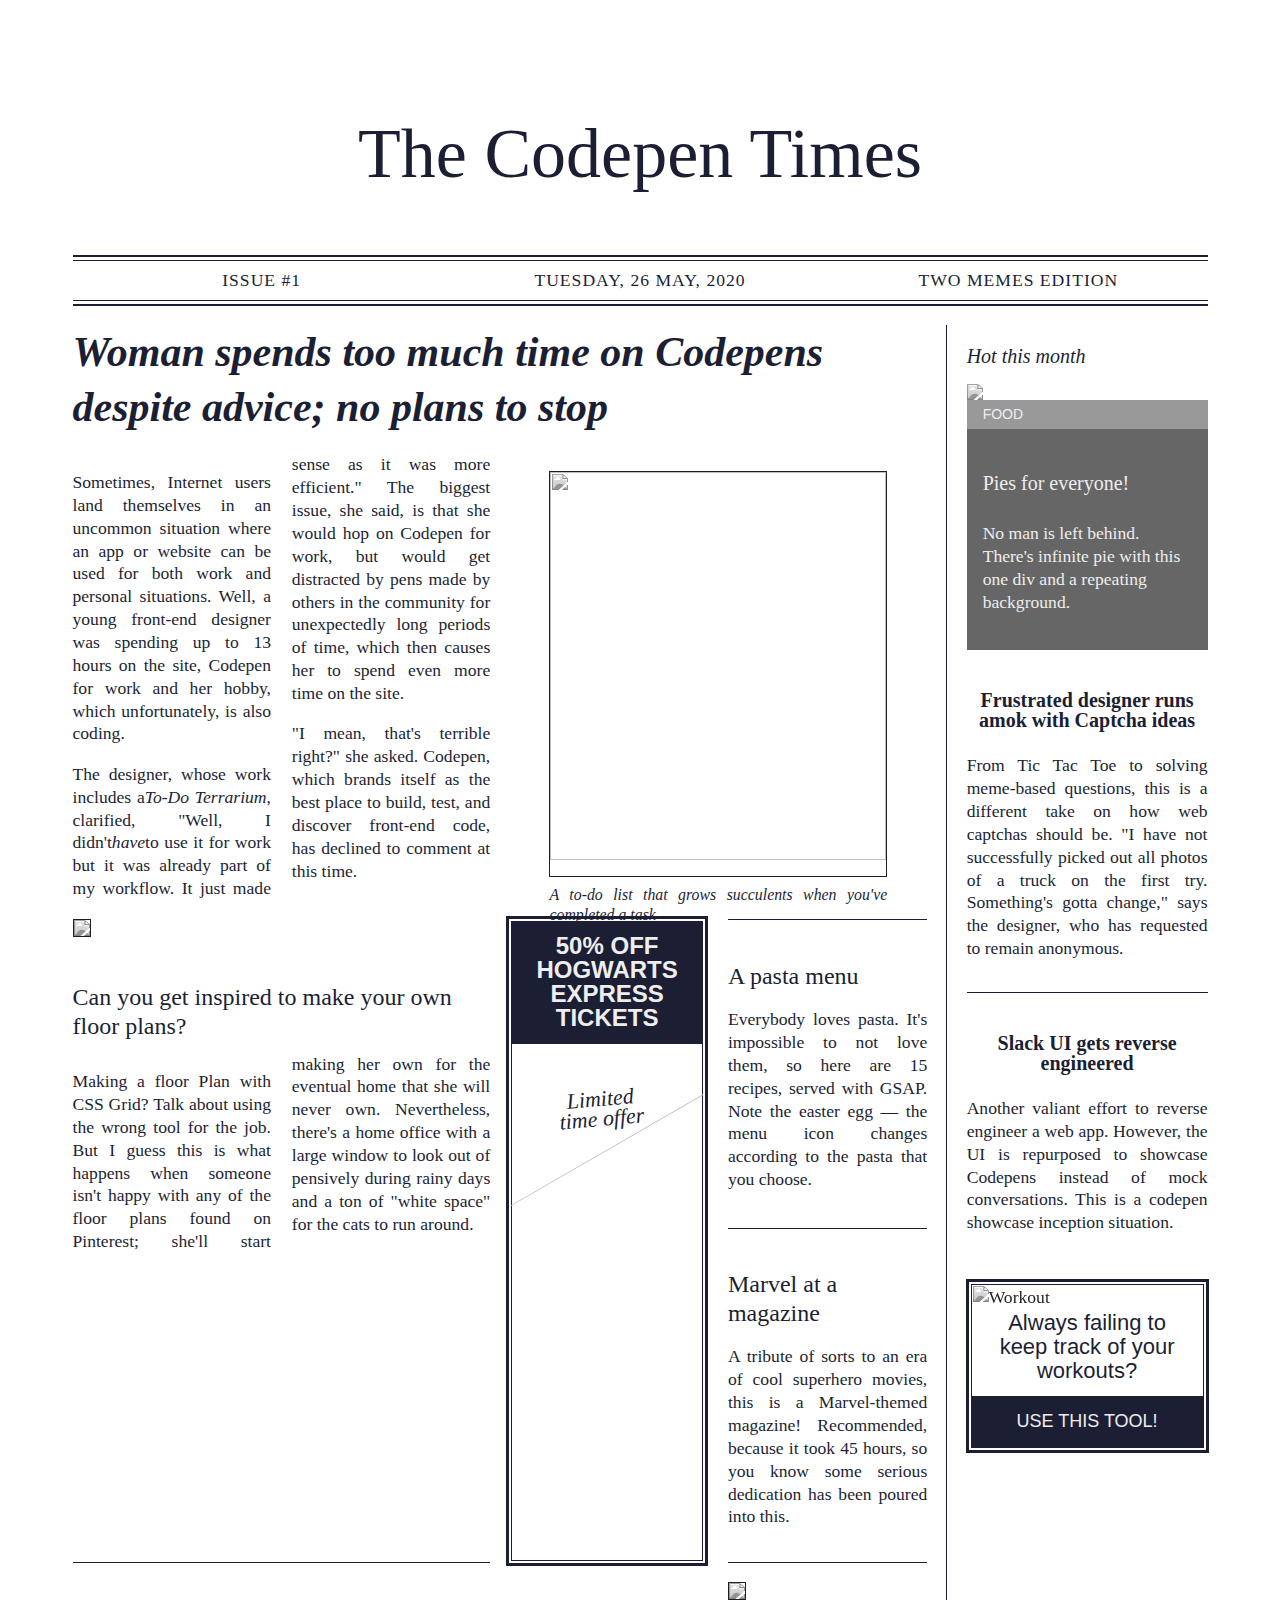
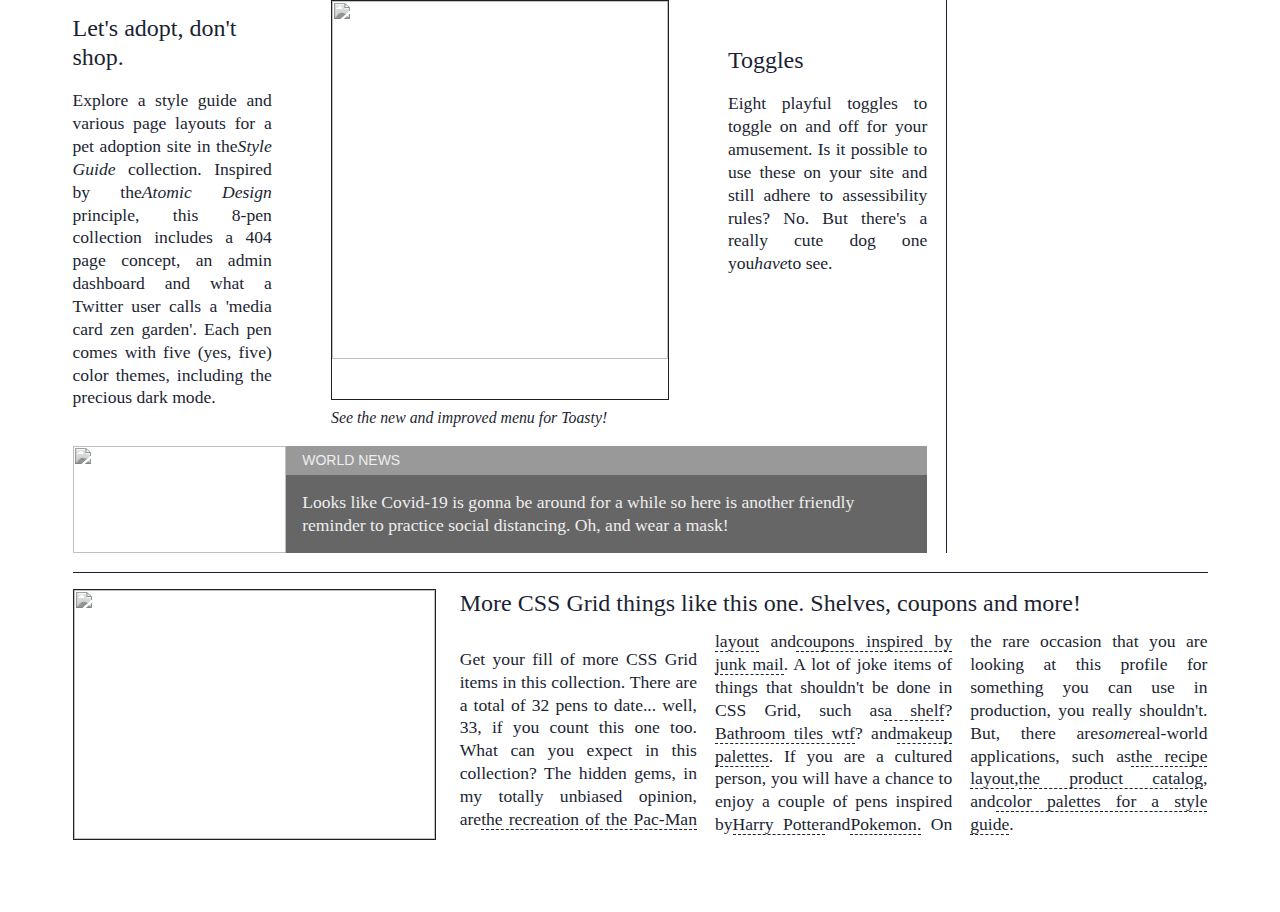
==== src/jornal/index.html @ ae45f577 "Banco Jornal and Agent" ====
<!DOCTYPE html>
<html lang="en">

<head>
    <meta charset="UTF-8">
    <meta name="viewport" content="width=device-width, initial-scale=1.0">
    <title>Document</title>
    <link rel="stylesheet" href="style.css">
</head>

<body>
    <div class="main__wrapper">
        <main>
            <h1>The Codepen Times</h1>
            <aside>
                <div>
                    <div class="issue">Issue #1</div>
                    <div class="date">Tuesday, 26 May, 2020</div>
                    <div class="edition">Two memes Edition</div>
                </div>
            </aside>
            <h2 class="title--large main-title">Woman spends too much time on Codepens despite advice; no plans to stop
            </h2>
            <div class="main-text multi-column">
                <p>Sometimes, Internet users land themselves in an uncommon situation where an app or website can be
                    used for both work and personal situations. Well, a young front-end designer was spending up to 13
                    hours on the site, Codepen for work and her hobby, which unfortunately, is also coding.</p>
                <p>The designer, whose work includes a<em>To-Do Terrarium</em>, clarified, "Well, I
                    didn't<em>have</em>to use it for work but it was already part of my workflow. It just made sense as
                    it was more efficient." The biggest issue, she said, is that she would hop on Codepen for work, but
                    would get distracted by pens made by others in the community for unexpectedly long periods of time,
                    which then causes her to spend even more time on the site.</p>
                <p>"I mean, that's terrible right?" she asked. Codepen, which brands itself as the best place to build,
                    test, and discover front-end code, has declined to comment at this time.</p>
            </div><a class="terrarium" href="https://codepen.io/oliviale/full/oNXJgEM" target="_blank">
                <figure><img src="https://s3-us-west-2.amazonaws.com/s.cdpn.io/567707/showcase-terrarium.jpg" />
                    <figcaption>A to-do list that grows succulents when you've completed a task</figcaption>
                </figure>
            </a><a class="item-with-image plan span--2 long--2" href="https://codepen.io/oliviale/full/moLrBq"
                target="_blank"><img src="https://s3-us-west-2.amazonaws.com/s.cdpn.io/567707/showcase-floorplan.jpg" />
                <h4>Can you get inspired to make your own floor plans?</h4>
                <div class="multi-column">
                    <p>Making a floor Plan with CSS Grid? Talk about using the wrong tool for the job. But I guess this
                        is what happens when someone isn't happy with any of the floor plans found on Pinterest; she'll
                        start making her own for the eventual home that she will never own. Nevertheless, there's a home
                        office with a large window to look out of pensively during rainy days and a ton of "white space"
                        for the cats to run around.</p>
                </div>
            </a><a class="hogwarts" href="https://codepen.io/oliviale/full/MZZYyO" target="_blank">
                <div class="hogwarts__title">50% Off Hogwarts Express tickets</div>
                <div class="hogwarts__image"> <span>Limited time offer</span><img
                        src="https://s3-us-west-2.amazonaws.com/s.cdpn.io/567707/showcase-hogwarts.svg" /></div>
            </a><a class="item-with-image pasta with-border" href="https://codepen.io/oliviale/full/zYvxXWw"
                target="_blank">
                <h4>A pasta menu</h4>
                <p>Everybody loves pasta. It's impossible to not love them, so here are 15 recipes, served with GSAP.
                    Note the easter egg — the menu icon changes according to the pasta that you choose.</p>
            </a><a class="item-with-image magazine with-border" href="https://codepen.io/oliviale/full/GRKQoKM"
                target="_blank">
                <h4>Marvel at a magazine</h4>
                <p>A tribute of sorts to an era of cool superhero movies, this is a Marvel-themed magazine! Recommended,
                    because it took 45 hours, so you know some serious dedication has been poured into this.</p>
            </a><a class="item-with-image style" href="https://codepen.io/collection/XJyNPm" target="_blank">
                <h4>Let's adopt, don't shop.</h4>
                <p>Explore a style guide and various page layouts for a pet adoption site in the<em>Style Guide</em>
                    collection. Inspired by the<em>Atomic Design</em>
                    principle, this 8-pen collection includes a 404 page concept, an admin dashboard and what a Twitter
                    user calls a 'media card zen garden'. Each pen comes with five (yes, five) color themes, including
                    the precious dark mode.
                </p>
            </a><a class="item-with-image toggles" href="https://codepen.io/oliviale/full/xxboXzo" target="_blank"><img
                    src="https://s3-us-west-2.amazonaws.com/s.cdpn.io/567707/showcase-toggle.gif" />
                <h4>Toggles</h4>
                <p>Eight playful toggles to toggle on and off for your amusement. Is it possible to use these on your
                    site and still adhere to assessibility rules? No. But there's a really cute dog one
                    you<em>have</em>to see.</p>
            </a><a class="menu" href="https://codepen.io/oliviale/full/LYYrKMV" target="_blank">
                <figure><img src="https://s3-us-west-2.amazonaws.com/s.cdpn.io/567707/showcase-menu.jpg" />
                    <figcaption>See the new and improved menu for Toasty!</figcaption>
                </figure>
            </a><a class="social" href="https://codepen.io/oliviale/full/QWjjrZX" tagrget="_blank"><img
                    class="social__image"
                    src="https://s3-us-west-2.amazonaws.com/s.cdpn.io/567707/showcase-social.gif" />
                <div class="social__subtitle">World News</div>
                <div class="social__content">Looks like Covid-19 is gonna be around for a while so here is another
                    friendly reminder to practice social distancing. Oh, and wear a mask!</div>
            </a>
            <div class="item-with-image cssgrid-collection"><a class="cssgrid-collection__image"
                    href="https://codepen.io/collection/DQvYpQ" target="_blank"><img
                        src="https://s3-us-west-2.amazonaws.com/s.cdpn.io/567707/showcase-co-grid.jpg" /></a>
                <div class="cssgrid-collection__content">
                    <h4> <a href="https://codepen.io/collection/DQvYpQ" target="_blank">More CSS Grid things like this
                            one. Shelves, coupons and more!</a></h4>
                    <div class="multi-column-3">
                        <p>Get your fill of more CSS Grid items in this collection. There are a total of 32 pens to
                            date... well, 33, if you count this one too. What can you expect in this collection? The
                            hidden gems, in my totally unbiased opinion, are<a
                                href="https://codepen.io/oliviale/full/wbyVWr" target="_blank">the recreation of the
                                Pac-Man layout</a>
                            and<a href="https://codepen.io/oliviale/pen/wbyVWr" target="_blank">coupons inspired by junk
                                mail</a>. A lot of joke items of things that shouldn't be done in CSS Grid, such as<a
                                href="https://codepen.io/oliviale/full/PXGgMG" target="_blank">a shelf</a>?<a
                                href="https://codepen.io/oliviale/full/qggOog" target="_blank">Bathroom tiles wtf</a>?
                            and<a href="https://codepen.io/oliviale/full/bOWqbj" target="_blank">makeup palettes</a>. If
                            you are a cultured person, you will have a chance to enjoy a couple of pens inspired by<a
                                href="https://codepen.io/oliviale/full/JxVZpX" target="_blank">Harry Potter</a>and<a
                                href="https://codepen.io/oliviale/full/RwNdeeQ" target="_blank">Pokemon.</a>
                            On the rare occasion that you are looking at this profile for something you can use in
                            production, you really shouldn't. But, there are<em>some</em>real-world applications, such
                            as<a href="https://codepen.io/oliviale/full/GPXozx" target="_blank">the recipe layout</a>,<a
                                href="https://codepen.io/oliviale/full/pqoEoJ" target="_blank">the product catalog</a>,
                            and<a href="https://codepen.io/oliviale/full/XyqQYL" target="_blank">color palettes for a
                                style guide</a>.
                        </p>
                    </div>
                </div>
            </div>
            <div class="sidebar">
                <h3 class="title--big">Hot this month</h3><a class="codepen-item pie"
                    href="https://codepen.io/oliviale/full/BaovGmg" target="_blank"><img class="pie__image"
                        src="https://s3-us-west-2.amazonaws.com/s.cdpn.io/567707/showcase-pie.jpg" />
                    <div class="pie__subtitle">Food</div>
                    <div class="pie__content">
                        <h4>Pies for everyone!</h4>
                        <p>No man is left behind. There's infinite pie with this one div and a repeating background.</p>
                    </div>
                </a><a class="sidebar-item captcha" href="https://codepen.io/oliviale/full/RwWdNRd" target="_blank">
                    <h5>Frustrated designer runs amok with Captcha ideas</h5>
                    <p>From Tic Tac Toe to solving meme-based questions, this is a different take on how web captchas
                        should be. "I have not successfully picked out all photos of a truck on the first try.
                        Something's gotta change," says the designer, who has requested to remain anonymous.</p>
                </a><a class="sidebar-item slack-ui with-border" href="https://codepen.io/oliviale/full/GRpvNBa"
                    target="_blank">
                    <h5>Slack UI gets reverse engineered</h5>
                    <p>Another valiant effort to reverse engineer a web app. However, the UI is repurposed to showcase
                        Codepens instead of mock conversations. This is a codepen showcase inception situation.</p>
                </a><a class="workout" href="https://codepen.io/oliviale/full/RwWKybY" target="_blank">
                    <div class="workout__image"><img
                            src="https://s3-us-west-2.amazonaws.com/s.cdpn.io/567707/showcase-workout.jpg"
                            alt="Workout" /></div>
                    <div class="workout__blurb">Always failing to keep track of your workouts?</div>
                    <div class="workout__title">Use this tool!</div>
                </a>
            </div>
        </main>
    </div>
</body>

</html>
---- src/jornal/style.css ----
:root {
    --font: "EB Garamond", serif;
    --font-title: "Playfair Display", serif;
    --font-sans-serif: "Manrope", sans-serif;
    --black: #1c1f33;
    --black--acc: #222;
    --gray: #eee;
    --gray-1: #ededed;
  }
  
  * {
    box-sizing: border-box;
  }
  
  body {
    font-size: 1.1rem;
    background: var(--preview-bg);
    font-family: var(--font);
    color: var(--black);
    background: url(https://s3-us-west-2.amazonaws.com/s.cdpn.io/567707/paper_fibers.png) repeat;
    padding: 4rem 2rem;
    line-height: 1.3;
    text-align: justify;
    column-break-inside: avoid;
  }
  
  a {
    text-decoration: none;
    display: block;
    color: var(--black);
  }
  a:hover, a:focus, a:active, a:visited {
    color: var(--black--acc);
  }
  
  .main__wrapper {
    max-width: 1135px;
    margin: auto;
  }
  
  h1 {
    font: 50px/1 "Playfair Display SC";
    text-align: center;
  }
  @media (min-width: 700px) {
    h1 {
      font: 70px/1 "Playfair Display SC";
    }
  }
  
  h3 {
    font: italic 20px var(--font-title);
    margin-bottom: 1rem;
  }
  
  h4 {
    font: 20px/1.2 var(--font-title);
  }
  
  h5 {
    font: 700 20px/1 var(--font);
    transition: 0.3s ease;
  }
  
  p {
    line-height: 1.3;
  }
  p a {
    display: inline;
  }
  
  em {
    font-style: italic;
  }
  
  .title--large {
    font-family: var(--font-title);
    font-size: 32px;
    font-style: italic;
    text-align: left;
    margin-bottom: 0.8rem;
  }
  @media (min-width: 700px) {
    .title--large {
      font-size: 42px;
      margin: 0;
    }
  }
  
  @media (min-width: 700px) {
    main {
      display: grid;
      grid-template-columns: repeat(4, 1fr) 23%;
      grid-template-rows: repeat(5, auto);
      grid-gap: 1.2rem;
    }
  }
  main h1,
  main aside {
    grid-column: 1/-1;
  }
  @media (min-width: 700px) {
    main .main-title {
      grid-column: 1/-1;
    }
  }
  @media (min-width: 1024px) {
    main .main-title {
      grid-column: 1/-2;
    }
  }
  @media (min-width: 700px) {
    main .terrarium {
      grid-column: 1/-1;
    }
  }
  @media (min-width: 1024px) {
    main .terrarium {
      grid-column: 3/span 2;
    }
  }
  @media (min-width: 700px) {
    main .main-text {
      grid-column: span 5;
    }
  }
  @media (min-width: 1024px) {
    main .main-text {
      grid-column: span 2;
    }
  }
  @media (min-width: 700px) {
    main .sidebar {
      grid-column: 1/-1;
    }
  }
  @media (min-width: 1024px) {
    main .sidebar {
      grid-row: 3/9;
      grid-column: 5/6;
    }
  }
  main .social {
    grid-column: 1/-2;
    grid-row: 8/9;
  }
  main .article-bar-1 {
    grid-row: span 4;
  }
  @media (min-width: 700px) {
    main .hogwarts {
      grid-row: span 3;
    }
  }
  @media (min-width: 1024px) {
    main .hogwarts {
      grid-column: 3;
      grid-row: span 2;
    }
  }
  @media (min-width: 700px) {
    main .menu {
      grid-column: 1/-1;
      grid-row: 13;
    }
  }
  @media (min-width: 1024px) {
    main .menu {
      grid-row: 7/8;
      grid-column: 2/4;
    }
  }
  @media (min-width: 700px) and (max-width: 1024px) {
    main .toggles {
      grid-column: 3/6;
      grid-row: 10/13;
    }
  }
  @media (min-width: 700px) and (max-width: 1024px) {
    main .plan {
      grid-column: span 4;
    }
  }
  @media (min-width: 700px) and (max-width: 1024px) {
    main .style,
  main .magazine,
  main .pasta {
      grid-column: 1/3;
    }
  }
  main .cssgrid-collection {
    grid-column: 1/-1;
    grid-row: 9;
  }
  
  .span--2 {
    grid-column: span 2;
  }
  
  .long--2 {
    grid-row: span 2;
  }
  
  .long--4 {
    grid-row: span 4;
  }
  
  .with-border {
    border-top: 1px solid;
    padding-top: 0.6rem;
  }
  
  img {
    width: 100%;
    filter: grayscale(95%);
    margin-bottom: 0.5rem;
    border: 1px solid var(--black);
    transition: 0.3s ease;
  }
  
  figcaption {
    font-style: italic;
    font-size: 90%;
  }
  
  aside {
    text-align: center;
    padding: 3px 0;
    border: solid var(--black);
    border-width: 2px 0;
    text-transform: uppercase;
    letter-spacing: 1px;
    margin: 1.5rem 0;
  }
  @media (min-width: 700px) {
    aside {
      margin: 0;
    }
  }
  aside > div {
    display: flex;
    align-items: center;
    border: solid var(--black);
    border-width: 1px 0;
  }
  aside > div > div {
    flex: 1;
    padding: 8px;
  }
  
  @media (min-width: 700px) {
    .multi-column {
      column-count: 2;
      column-gap: 1.3rem;
      margin-top: 0.75rem;
    }
    .multi-column-3 {
      column-count: 3;
    }
  }
  .sidebar {
    margin-top: 3rem;
  }
  @media (min-width: 700px) and (max-width: 1024px) {
    .sidebar {
      display: flex;
      flex-wrap: wrap;
      justify-content: space-between;
      align-items: flex-start;
      margin: 0;
    }
    .sidebar h3 {
      width: 100%;
      text-align: center;
    }
    .sidebar > a {
      flex: 0 1 48%;
      margin: 1.5rem 0;
      padding: 0;
    }
    .sidebar .slack-ui {
      border-top: 0;
    }
    .sidebar .pie {
      order: 3;
    }
  }
  @media (min-width: 1024px) {
    .sidebar {
      display: block;
      border-left: 1px solid;
      padding-left: 1.2rem;
      margin: 0;
    }
  }
  
  .main-text.multi-column {
    margin: 0;
  }
  .main-text.multi-column p {
    margin-bottom: 0.8rem;
  }
  
  .hogwarts {
    text-align: center;
    height: 100%;
    border: 2px solid transparent;
    outline: 3px solid var(--black);
    box-shadow: inset 0 0 0 1px var(--black);
    width: calc(100% - 4px);
    margin: 1.5rem auto;
    overflow: hidden;
  }
  @media (min-width: 700px) {
    .hogwarts {
      margin: 0;
    }
  }
  .hogwarts__title {
    font: 800 24px/1 var(--font-sans-serif);
    text-transform: uppercase;
    background: var(--black);
    color: var(--gray);
    padding: 0.8rem 0.8rem 0.9rem;
    transition: 0.2s ease;
  }
  @media (min-width: 700px) and (max-width: 1024px) {
    .hogwarts__title {
      font: 800 21px/1.2 var(--font-sans-serif);
      padding: 1.5rem 0.5rem;
    }
  }
  .hogwarts__image {
    height: 100%;
    position: relative;
  }
  .hogwarts__image img {
    transform: rotate(60deg);
    height: 150%;
    position: absolute;
    border: 0;
    width: 250%;
    left: -70%;
    bottom: -35%;
  }
  @media (min-width: 700px) and (max-width: 1024px) {
    .hogwarts__image img {
      bottom: -20%;
    }
  }
  .hogwarts__image span {
    font-style: italic;
    max-width: 110px;
    position: absolute;
    top: 7%;
    left: 18%;
    font-size: 22px;
    line-height: 0.9;
    transform: rotate(-5deg);
  }
  
  .terrarium {
    margin: 1.5rem 0;
  }
  @media (min-width: 700px) {
    .terrarium {
      margin: 0 0 1.5rem;
    }
  }
  .terrarium figure {
    height: 100%;
  }
  .terrarium img {
    height: 96%;
    object-fit: cover;
    object-position: right;
  }
  
  .pie {
    line-height: 0;
    color: var(--gray);
    text-align: left;
  }
  .pie__image {
    margin: 0;
    border: 0;
    max-height: 15rem;
    object-fit: cover;
  }
  .pie__subtitle {
    background: #999;
    text-transform: uppercase;
    line-height: 1;
    padding: 0.4rem 1rem;
    font: 14px var(--font-sans-serif);
    color: var(--gray);
  }
  .pie__content {
    background: #666;
    padding: 1rem 1rem 1.2rem;
    color: var(--gray);
  }
  .pie__content p {
    margin-top: 0.5rem;
  }
  
  .sidebar-item {
    margin: 2rem 0;
    padding: 2rem 0 0;
  }
  .sidebar-item h5 {
    text-align: center;
    width: 100%;
    padding: 0.5rem;
    margin: auto;
  }
  .sidebar-item p {
    margin-top: 1rem;
  }
  .sidebar-item:hover h5 {
    transition: 0.3s ease;
    background: var(--black);
    color: #fff;
  }
  
  .item-with-image {
    margin-top: 1.5rem;
  }
  .item-with-image h4 {
    font-size: 24px;
    text-align: left;
    margin-bottom: 0.5rem;
    transition: 0.2s ease;
  }
  @media (min-width: 700px) {
    .item-with-image {
      margin: 0;
    }
  }
  .item-with-image:not(.cssgrid-collection):hover h4 {
    color: white !important;
    background: var(--black);
  }
  .magazine {
    border: 1px solid;
    border-width: 1px 0;
    padding-bottom: 1rem;
  }
  
  .menu {
    margin: 1.5rem 0;
  }
  @media (min-width: 1024px) {
    .menu {
      margin: 0;
    }
  }
  .menu figure {
    height: 100%;
  }
  .menu img {
    height: 90%;
    object-fit: cover;
    object-position: left;
  }
  
  .cssgrid-collection {
    display: flex;
    align-content: stretch;
    border-top: 1px solid;
    padding-top: 1rem;
  }
  .cssgrid-collection h4 {
    margin: 0 0 0.8rem;
  }
  .cssgrid-collection__image {
    flex: 0 0 32%;
    margin-right: 1.5rem;
  }
  .cssgrid-collection img {
    height: 100%;
    object-fit: cover;
    object-position: left;
  }
  .cssgrid-collection p a {
    border-bottom: 1px dashed;
  }
  .cssgrid-collection p a:hover {
    border-bottom: 1px solid;
  }
  
  @media (min-width: 1024px) {
    .captcha {
      margin-top: 0;
    }
  }
  
  .workout {
    border: 2px solid transparent;
    outline: 3px solid var(--black);
    box-shadow: inset 0 0 0 1px var(--black);
    width: calc(100% - 4px);
    margin: 3rem auto 0.2rem;
  }
  .workout__image {
    padding: 2px;
  }
  .workout__image img {
    height: 16rem;
    object-fit: cover;
    object-position: left;
    border: none;
  }
  @media (min-width: 1024px) {
    .workout__image img {
      height: 25rem;
    }
  }
  .workout__blurb {
    font: 22px/1.1 var(--font-sans-serif);
    text-align: center;
    padding: 0.5rem;
    color: var(--black);
    margin: -1rem 0.5rem 0.3rem;
  }
  .workout__title {
    font: 18px/1.1 var(--font-sans-serif);
    text-transform: uppercase;
    text-align: center;
    padding: 1rem;
    background: var(--black);
    color: var(--gray);
    transition: 0.2s ease;
  }
  
  .social {
    display: grid;
    grid-template-columns: 1fr 3fr;
    grid-template-rows: max-content auto;
    color: var(--gray);
    text-align: left;
  }
  .social__image {
    margin: 0;
    border: 0;
    grid-row: span 2;
    height: 100%;
    object-fit: cover;
  }
  .social__subtitle {
    background: #999;
    text-transform: uppercase;
    line-height: 1;
    padding: 0.4rem 1rem;
    color: var(--gray);
    font: 14px var(--font-sans-serif);
  }
  .social__content {
    background: #666;
    padding: 1rem;
    color: var(--gray);
    grid-column: 2;
  }
  
  .plan {
    padding-bottom: 1rem;
  }
  @media (min-width: 700px) and (max-width: 1024px) {
    .plan {
      grid-column: span 3;
      margin: 0 0 1.5rem;
    }
  }
  @media (min-width: 1024px) {
    .plan {
      border-bottom: 1px solid;
    }
  }
  
  .pie:hover img,
  .social:hover img,
  .menu:hover img,
  .terrarium:hover img,
  .plan:hover img,
  .toggles:hover img,
  .workout:hover img,
  .cssgrid-collection__image:hover img {
    filter: grayscale(0);
  }
  
  .workout:hover .workout__title {
    background: transparent;
    color: var(--black);
  }
  
  .hogwarts:hover .hogwarts__title {
    background: transparent;
    color: var(--black);
  }
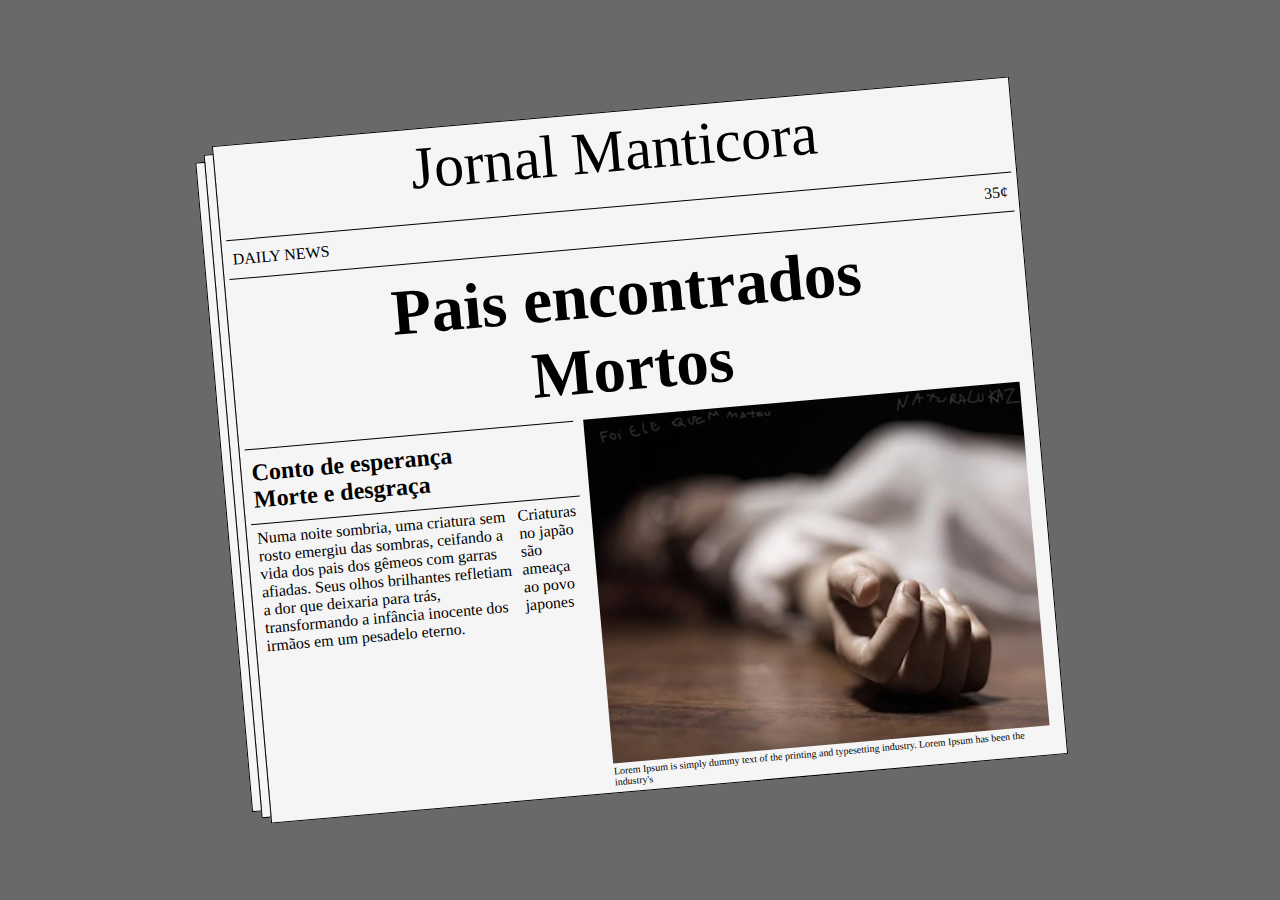
==== commit cc582e85: "Project changes" ====
--- a/src/jornal/index.html
+++ b/src/jornal/index.html
@@ -4,145 +4,47 @@
 <head>
     <meta charset="UTF-8">
     <meta name="viewport" content="width=device-width, initial-scale=1.0">
+    <link rel="stylesheet" href="./style.css">
     <title>Document</title>
-    <link rel="stylesheet" href="style.css">
 </head>
 
 <body>
-    <div class="main__wrapper">
-        <main>
-            <h1>The Codepen Times</h1>
-            <aside>
-                <div>
-                    <div class="issue">Issue #1</div>
-                    <div class="date">Tuesday, 26 May, 2020</div>
-                    <div class="edition">Two memes Edition</div>
-                </div>
-            </aside>
-            <h2 class="title--large main-title">Woman spends too much time on Codepens despite advice; no plans to stop
-            </h2>
-            <div class="main-text multi-column">
-                <p>Sometimes, Internet users land themselves in an uncommon situation where an app or website can be
-                    used for both work and personal situations. Well, a young front-end designer was spending up to 13
-                    hours on the site, Codepen for work and her hobby, which unfortunately, is also coding.</p>
-                <p>The designer, whose work includes a<em>To-Do Terrarium</em>, clarified, "Well, I
-                    didn't<em>have</em>to use it for work but it was already part of my workflow. It just made sense as
-                    it was more efficient." The biggest issue, she said, is that she would hop on Codepen for work, but
-                    would get distracted by pens made by others in the community for unexpectedly long periods of time,
-                    which then causes her to spend even more time on the site.</p>
-                <p>"I mean, that's terrible right?" she asked. Codepen, which brands itself as the best place to build,
-                    test, and discover front-end code, has declined to comment at this time.</p>
-            </div><a class="terrarium" href="https://codepen.io/oliviale/full/oNXJgEM" target="_blank">
-                <figure><img src="https://s3-us-west-2.amazonaws.com/s.cdpn.io/567707/showcase-terrarium.jpg" />
-                    <figcaption>A to-do list that grows succulents when you've completed a task</figcaption>
-                </figure>
-            </a><a class="item-with-image plan span--2 long--2" href="https://codepen.io/oliviale/full/moLrBq"
-                target="_blank"><img src="https://s3-us-west-2.amazonaws.com/s.cdpn.io/567707/showcase-floorplan.jpg" />
-                <h4>Can you get inspired to make your own floor plans?</h4>
-                <div class="multi-column">
-                    <p>Making a floor Plan with CSS Grid? Talk about using the wrong tool for the job. But I guess this
-                        is what happens when someone isn't happy with any of the floor plans found on Pinterest; she'll
-                        start making her own for the eventual home that she will never own. Nevertheless, there's a home
-                        office with a large window to look out of pensively during rainy days and a ton of "white space"
-                        for the cats to run around.</p>
-                </div>
-            </a><a class="hogwarts" href="https://codepen.io/oliviale/full/MZZYyO" target="_blank">
-                <div class="hogwarts__title">50% Off Hogwarts Express tickets</div>
-                <div class="hogwarts__image"> <span>Limited time offer</span><img
-                        src="https://s3-us-west-2.amazonaws.com/s.cdpn.io/567707/showcase-hogwarts.svg" /></div>
-            </a><a class="item-with-image pasta with-border" href="https://codepen.io/oliviale/full/zYvxXWw"
-                target="_blank">
-                <h4>A pasta menu</h4>
-                <p>Everybody loves pasta. It's impossible to not love them, so here are 15 recipes, served with GSAP.
-                    Note the easter egg — the menu icon changes according to the pasta that you choose.</p>
-            </a><a class="item-with-image magazine with-border" href="https://codepen.io/oliviale/full/GRKQoKM"
-                target="_blank">
-                <h4>Marvel at a magazine</h4>
-                <p>A tribute of sorts to an era of cool superhero movies, this is a Marvel-themed magazine! Recommended,
-                    because it took 45 hours, so you know some serious dedication has been poured into this.</p>
-            </a><a class="item-with-image style" href="https://codepen.io/collection/XJyNPm" target="_blank">
-                <h4>Let's adopt, don't shop.</h4>
-                <p>Explore a style guide and various page layouts for a pet adoption site in the<em>Style Guide</em>
-                    collection. Inspired by the<em>Atomic Design</em>
-                    principle, this 8-pen collection includes a 404 page concept, an admin dashboard and what a Twitter
-                    user calls a 'media card zen garden'. Each pen comes with five (yes, five) color themes, including
-                    the precious dark mode.
-                </p>
-            </a><a class="item-with-image toggles" href="https://codepen.io/oliviale/full/xxboXzo" target="_blank"><img
-                    src="https://s3-us-west-2.amazonaws.com/s.cdpn.io/567707/showcase-toggle.gif" />
-                <h4>Toggles</h4>
-                <p>Eight playful toggles to toggle on and off for your amusement. Is it possible to use these on your
-                    site and still adhere to assessibility rules? No. But there's a really cute dog one
-                    you<em>have</em>to see.</p>
-            </a><a class="menu" href="https://codepen.io/oliviale/full/LYYrKMV" target="_blank">
-                <figure><img src="https://s3-us-west-2.amazonaws.com/s.cdpn.io/567707/showcase-menu.jpg" />
-                    <figcaption>See the new and improved menu for Toasty!</figcaption>
-                </figure>
-            </a><a class="social" href="https://codepen.io/oliviale/full/QWjjrZX" tagrget="_blank"><img
-                    class="social__image"
-                    src="https://s3-us-west-2.amazonaws.com/s.cdpn.io/567707/showcase-social.gif" />
-                <div class="social__subtitle">World News</div>
-                <div class="social__content">Looks like Covid-19 is gonna be around for a while so here is another
-                    friendly reminder to practice social distancing. Oh, and wear a mask!</div>
-            </a>
-            <div class="item-with-image cssgrid-collection"><a class="cssgrid-collection__image"
-                    href="https://codepen.io/collection/DQvYpQ" target="_blank"><img
-                        src="https://s3-us-west-2.amazonaws.com/s.cdpn.io/567707/showcase-co-grid.jpg" /></a>
-                <div class="cssgrid-collection__content">
-                    <h4> <a href="https://codepen.io/collection/DQvYpQ" target="_blank">More CSS Grid things like this
-                            one. Shelves, coupons and more!</a></h4>
-                    <div class="multi-column-3">
-                        <p>Get your fill of more CSS Grid items in this collection. There are a total of 32 pens to
-                            date... well, 33, if you count this one too. What can you expect in this collection? The
-                            hidden gems, in my totally unbiased opinion, are<a
-                                href="https://codepen.io/oliviale/full/wbyVWr" target="_blank">the recreation of the
-                                Pac-Man layout</a>
-                            and<a href="https://codepen.io/oliviale/pen/wbyVWr" target="_blank">coupons inspired by junk
-                                mail</a>. A lot of joke items of things that shouldn't be done in CSS Grid, such as<a
-                                href="https://codepen.io/oliviale/full/PXGgMG" target="_blank">a shelf</a>?<a
-                                href="https://codepen.io/oliviale/full/qggOog" target="_blank">Bathroom tiles wtf</a>?
-                            and<a href="https://codepen.io/oliviale/full/bOWqbj" target="_blank">makeup palettes</a>. If
-                            you are a cultured person, you will have a chance to enjoy a couple of pens inspired by<a
-                                href="https://codepen.io/oliviale/full/JxVZpX" target="_blank">Harry Potter</a>and<a
-                                href="https://codepen.io/oliviale/full/RwNdeeQ" target="_blank">Pokemon.</a>
-                            On the rare occasion that you are looking at this profile for something you can use in
-                            production, you really shouldn't. But, there are<em>some</em>real-world applications, such
-                            as<a href="https://codepen.io/oliviale/full/GPXozx" target="_blank">the recipe layout</a>,<a
-                                href="https://codepen.io/oliviale/full/pqoEoJ" target="_blank">the product catalog</a>,
-                            and<a href="https://codepen.io/oliviale/full/XyqQYL" target="_blank">color palettes for a
-                                style guide</a>.
-                        </p>
+    <div class="container">
+        <div class="newsletter">
+            <section class="name">
+                <p>Jornal Manticora</p>
+            </section>
+
+            <section class="info">
+                <p>DAILY NEWS</p>
+                <p>35¢</p>
+            </section>
+
+            <section class="title">
+                <h1>
+                    <span>Pais encontrados</span>
+                    <span>Mortos</span>
+                </h1>
+            </section>
+
+            <section class="content">
+                <article class="left-side">
+                    <h2>
+                        <span>Conto de esperança</span>
+                        <span>Morte e desgraça</span>
+                    </h2>
+                    <div>
+                        <p>Numa noite sombria, uma criatura sem rosto emergiu das sombras, ceifando a vida dos pais dos gêmeos com garras afiadas. Seus olhos brilhantes refletiam a dor que deixaria para trás, transformando a infância inocente dos irmãos em um pesadelo eterno.</p>
+                        <p>Criaturas no japão são ameaça ao povo japones</p>
                     </div>
-                </div>
-            </div>
-            <div class="sidebar">
-                <h3 class="title--big">Hot this month</h3><a class="codepen-item pie"
-                    href="https://codepen.io/oliviale/full/BaovGmg" target="_blank"><img class="pie__image"
-                        src="https://s3-us-west-2.amazonaws.com/s.cdpn.io/567707/showcase-pie.jpg" />
-                    <div class="pie__subtitle">Food</div>
-                    <div class="pie__content">
-                        <h4>Pies for everyone!</h4>
-                        <p>No man is left behind. There's infinite pie with this one div and a repeating background.</p>
-                    </div>
-                </a><a class="sidebar-item captcha" href="https://codepen.io/oliviale/full/RwWdNRd" target="_blank">
-                    <h5>Frustrated designer runs amok with Captcha ideas</h5>
-                    <p>From Tic Tac Toe to solving meme-based questions, this is a different take on how web captchas
-                        should be. "I have not successfully picked out all photos of a truck on the first try.
-                        Something's gotta change," says the designer, who has requested to remain anonymous.</p>
-                </a><a class="sidebar-item slack-ui with-border" href="https://codepen.io/oliviale/full/GRpvNBa"
-                    target="_blank">
-                    <h5>Slack UI gets reverse engineered</h5>
-                    <p>Another valiant effort to reverse engineer a web app. However, the UI is repurposed to showcase
-                        Codepens instead of mock conversations. This is a codepen showcase inception situation.</p>
-                </a><a class="workout" href="https://codepen.io/oliviale/full/RwWKybY" target="_blank">
-                    <div class="workout__image"><img
-                            src="https://s3-us-west-2.amazonaws.com/s.cdpn.io/567707/showcase-workout.jpg"
-                            alt="Workout" /></div>
-                    <div class="workout__blurb">Always failing to keep track of your workouts?</div>
-                    <div class="workout__title">Use this tool!</div>
-                </a>
-            </div>
-        </main>
+                </article>
+                <article class="right-side">
+                    <img src="./Mortiz.jpg" alt="RAINHA NOS ENCONTRE EM NOSSO ESCONDERIJO A CRIATURA JA ESTA ALIMENTADA DO MEDO DAS PESSOAS ">
+                    <p>Lorem Ipsum is simply dummy text of the printing and typesetting industry. Lorem Ipsum has been
+                        the industry's</p>
+                </article>
+            </section>
+        </div>
     </div>
 </body>
 
--- a/src/jornal/style.css
+++ b/src/jornal/style.css
@@ -1,599 +1,112 @@
-:root {
-    --font: "EB Garamond", serif;
-    --font-title: "Playfair Display", serif;
-    --font-sans-serif: "Manrope", sans-serif;
-    --black: #1c1f33;
-    --black--acc: #222;
-    --gray: #eee;
-    --gray-1: #ededed;
-  }
-  
-  * {
-    box-sizing: border-box;
+* {
+	margin: 0;
+	padding: 0;
+	box-sizing: border-box;
   }
   
   body {
-    font-size: 1.1rem;
-    background: var(--preview-bg);
-    font-family: var(--font);
-    color: var(--black);
-    background: url(https://s3-us-west-2.amazonaws.com/s.cdpn.io/567707/paper_fibers.png) repeat;
-    padding: 4rem 2rem;
-    line-height: 1.3;
-    text-align: justify;
-    column-break-inside: avoid;
+	display: flex;
+	height: 100vh;
+	justify-content: center;
+	align-items: center;
+	background-color: dimgray;
   }
   
-  a {
-    text-decoration: none;
-    display: block;
-    color: var(--black);
-  }
-  a:hover, a:focus, a:active, a:visited {
-    color: var(--black--acc);
+  .container {
+	animation: scale-up 2.5s linear;
   }
   
-  .main__wrapper {
-    max-width: 1135px;
-    margin: auto;
+  .newsletter {
+	width: 800px;
+	background-color: whitesmoke;
+	padding: 5px;
+	border: 1px solid black;
+	transform: rotate(-5deg);
+	animation: rotate 0.5s linear 5;
+	position: relative;
   }
   
-  h1 {
-    font: 50px/1 "Playfair Display SC";
-    text-align: center;
-  }
-  @media (min-width: 700px) {
-    h1 {
-      font: 70px/1 "Playfair Display SC";
-    }
+  .newsletter::before {
+	content: '';
+	width: 8px;
+	height: 98%;
+	position: absolute;
+	left: -10px;
+	top: 1%;
+	background-color: whitesmoke;
+	border: 1px solid black;
   }
   
-  h3 {
-    font: italic 20px var(--font-title);
-    margin-bottom: 1rem;
+  .newsletter::after {
+	content: '';
+	width: 8px;
+	height: 96%;
+	position: absolute;
+	left: -19px;
+	top: 2%;
+	background-color: whitesmoke;
+	border: 1px solid black;
   }
   
-  h4 {
-    font: 20px/1.2 var(--font-title);
+  .name {
+	display: flex;
+	justify-content: center;
+	padding-bottom: 20px;
+	font-size: 60px;
   }
   
-  h5 {
-    font: 700 20px/1 var(--font);
-    transition: 0.3s ease;
+  .info {
+	display: flex;
+	justify-content: space-between;
+	border-top: 1px solid black;
+	border-bottom: 1px solid black;
+	padding: 10px 5px;
   }
   
-  p {
-    line-height: 1.3;
-  }
-  p a {
-    display: inline;
+  .title h1 {
+	display: flex;
+	flex-direction: column;
+	align-items: center;
+	padding: 10px;
+	font-size: 65px;
   }
   
-  em {
-    font-style: italic;
+  .content {
+	display: flex;
   }
   
-  .title--large {
-    font-family: var(--font-title);
-    font-size: 32px;
-    font-style: italic;
-    text-align: left;
-    margin-bottom: 0.8rem;
-  }
-  @media (min-width: 700px) {
-    .title--large {
-      font-size: 42px;
-      margin: 0;
-    }
+  .left-side {
+	display: flex;
+	flex-direction: column;
   }
   
-  @media (min-width: 700px) {
-    main {
-      display: grid;
-      grid-template-columns: repeat(4, 1fr) 23%;
-      grid-template-rows: repeat(5, auto);
-      grid-gap: 1.2rem;
-    }
-  }
-  main h1,
-  main aside {
-    grid-column: 1/-1;
-  }
-  @media (min-width: 700px) {
-    main .main-title {
-      grid-column: 1/-1;
-    }
-  }
-  @media (min-width: 1024px) {
-    main .main-title {
-      grid-column: 1/-2;
-    }
-  }
-  @media (min-width: 700px) {
-    main .terrarium {
-      grid-column: 1/-1;
-    }
-  }
-  @media (min-width: 1024px) {
-    main .terrarium {
-      grid-column: 3/span 2;
-    }
-  }
-  @media (min-width: 700px) {
-    main .main-text {
-      grid-column: span 5;
-    }
-  }
-  @media (min-width: 1024px) {
-    main .main-text {
-      grid-column: span 2;
-    }
-  }
-  @media (min-width: 700px) {
-    main .sidebar {
-      grid-column: 1/-1;
-    }
-  }
-  @media (min-width: 1024px) {
-    main .sidebar {
-      grid-row: 3/9;
-      grid-column: 5/6;
-    }
-  }
-  main .social {
-    grid-column: 1/-2;
-    grid-row: 8/9;
-  }
-  main .article-bar-1 {
-    grid-row: span 4;
-  }
-  @media (min-width: 700px) {
-    main .hogwarts {
-      grid-row: span 3;
-    }
-  }
-  @media (min-width: 1024px) {
-    main .hogwarts {
-      grid-column: 3;
-      grid-row: span 2;
-    }
-  }
-  @media (min-width: 700px) {
-    main .menu {
-      grid-column: 1/-1;
-      grid-row: 13;
-    }
-  }
-  @media (min-width: 1024px) {
-    main .menu {
-      grid-row: 7/8;
-      grid-column: 2/4;
-    }
-  }
-  @media (min-width: 700px) and (max-width: 1024px) {
-    main .toggles {
-      grid-column: 3/6;
-      grid-row: 10/13;
-    }
-  }
-  @media (min-width: 700px) and (max-width: 1024px) {
-    main .plan {
-      grid-column: span 4;
-    }
-  }
-  @media (min-width: 700px) and (max-width: 1024px) {
-    main .style,
-  main .magazine,
-  main .pasta {
-      grid-column: 1/3;
-    }
-  }
-  main .cssgrid-collection {
-    grid-column: 1/-1;
-    grid-row: 9;
+  .left-side h2 {
+	display: flex;
+	flex-direction: column;
+	border-top: 1px solid black;
+	border-bottom: 1px solid black;
+	padding: 10px 5px;
   }
   
-  .span--2 {
-    grid-column: span 2;
+  .left-side div {
+	display: flex;
   }
   
-  .long--2 {
-    grid-row: span 2;
+  .left-side div p {
+	padding: 5px;
   }
   
-  .long--4 {
-    grid-row: span 4;
+  .right-side {
+	padding: 0 10px;
+	font-size: x-small;
   }
   
-  .with-border {
-    border-top: 1px solid;
-    padding-top: 0.6rem;
+  @keyframes rotate {
+	0% {transform: rotate(0deg);}
+	100% {transform: rotate(-360deg);}
   }
   
-  img {
-    width: 100%;
-    filter: grayscale(95%);
-    margin-bottom: 0.5rem;
-    border: 1px solid var(--black);
-    transition: 0.3s ease;
-  }
-  
-  figcaption {
-    font-style: italic;
-    font-size: 90%;
-  }
-  
-  aside {
-    text-align: center;
-    padding: 3px 0;
-    border: solid var(--black);
-    border-width: 2px 0;
-    text-transform: uppercase;
-    letter-spacing: 1px;
-    margin: 1.5rem 0;
-  }
-  @media (min-width: 700px) {
-    aside {
-      margin: 0;
-    }
-  }
-  aside > div {
-    display: flex;
-    align-items: center;
-    border: solid var(--black);
-    border-width: 1px 0;
-  }
-  aside > div > div {
-    flex: 1;
-    padding: 8px;
-  }
-  
-  @media (min-width: 700px) {
-    .multi-column {
-      column-count: 2;
-      column-gap: 1.3rem;
-      margin-top: 0.75rem;
-    }
-    .multi-column-3 {
-      column-count: 3;
-    }
-  }
-  .sidebar {
-    margin-top: 3rem;
-  }
-  @media (min-width: 700px) and (max-width: 1024px) {
-    .sidebar {
-      display: flex;
-      flex-wrap: wrap;
-      justify-content: space-between;
-      align-items: flex-start;
-      margin: 0;
-    }
-    .sidebar h3 {
-      width: 100%;
-      text-align: center;
-    }
-    .sidebar > a {
-      flex: 0 1 48%;
-      margin: 1.5rem 0;
-      padding: 0;
-    }
-    .sidebar .slack-ui {
-      border-top: 0;
-    }
-    .sidebar .pie {
-      order: 3;
-    }
-  }
-  @media (min-width: 1024px) {
-    .sidebar {
-      display: block;
-      border-left: 1px solid;
-      padding-left: 1.2rem;
-      margin: 0;
-    }
-  }
-  
-  .main-text.multi-column {
-    margin: 0;
-  }
-  .main-text.multi-column p {
-    margin-bottom: 0.8rem;
-  }
-  
-  .hogwarts {
-    text-align: center;
-    height: 100%;
-    border: 2px solid transparent;
-    outline: 3px solid var(--black);
-    box-shadow: inset 0 0 0 1px var(--black);
-    width: calc(100% - 4px);
-    margin: 1.5rem auto;
-    overflow: hidden;
-  }
-  @media (min-width: 700px) {
-    .hogwarts {
-      margin: 0;
-    }
-  }
-  .hogwarts__title {
-    font: 800 24px/1 var(--font-sans-serif);
-    text-transform: uppercase;
-    background: var(--black);
-    color: var(--gray);
-    padding: 0.8rem 0.8rem 0.9rem;
-    transition: 0.2s ease;
-  }
-  @media (min-width: 700px) and (max-width: 1024px) {
-    .hogwarts__title {
-      font: 800 21px/1.2 var(--font-sans-serif);
-      padding: 1.5rem 0.5rem;
-    }
-  }
-  .hogwarts__image {
-    height: 100%;
-    position: relative;
-  }
-  .hogwarts__image img {
-    transform: rotate(60deg);
-    height: 150%;
-    position: absolute;
-    border: 0;
-    width: 250%;
-    left: -70%;
-    bottom: -35%;
-  }
-  @media (min-width: 700px) and (max-width: 1024px) {
-    .hogwarts__image img {
-      bottom: -20%;
-    }
-  }
-  .hogwarts__image span {
-    font-style: italic;
-    max-width: 110px;
-    position: absolute;
-    top: 7%;
-    left: 18%;
-    font-size: 22px;
-    line-height: 0.9;
-    transform: rotate(-5deg);
-  }
-  
-  .terrarium {
-    margin: 1.5rem 0;
-  }
-  @media (min-width: 700px) {
-    .terrarium {
-      margin: 0 0 1.5rem;
-    }
-  }
-  .terrarium figure {
-    height: 100%;
-  }
-  .terrarium img {
-    height: 96%;
-    object-fit: cover;
-    object-position: right;
-  }
-  
-  .pie {
-    line-height: 0;
-    color: var(--gray);
-    text-align: left;
-  }
-  .pie__image {
-    margin: 0;
-    border: 0;
-    max-height: 15rem;
-    object-fit: cover;
-  }
-  .pie__subtitle {
-    background: #999;
-    text-transform: uppercase;
-    line-height: 1;
-    padding: 0.4rem 1rem;
-    font: 14px var(--font-sans-serif);
-    color: var(--gray);
-  }
-  .pie__content {
-    background: #666;
-    padding: 1rem 1rem 1.2rem;
-    color: var(--gray);
-  }
-  .pie__content p {
-    margin-top: 0.5rem;
-  }
-  
-  .sidebar-item {
-    margin: 2rem 0;
-    padding: 2rem 0 0;
-  }
-  .sidebar-item h5 {
-    text-align: center;
-    width: 100%;
-    padding: 0.5rem;
-    margin: auto;
-  }
-  .sidebar-item p {
-    margin-top: 1rem;
-  }
-  .sidebar-item:hover h5 {
-    transition: 0.3s ease;
-    background: var(--black);
-    color: #fff;
-  }
-  
-  .item-with-image {
-    margin-top: 1.5rem;
-  }
-  .item-with-image h4 {
-    font-size: 24px;
-    text-align: left;
-    margin-bottom: 0.5rem;
-    transition: 0.2s ease;
-  }
-  @media (min-width: 700px) {
-    .item-with-image {
-      margin: 0;
-    }
-  }
-  .item-with-image:not(.cssgrid-collection):hover h4 {
-    color: white !important;
-    background: var(--black);
-  }
-  .magazine {
-    border: 1px solid;
-    border-width: 1px 0;
-    padding-bottom: 1rem;
-  }
-  
-  .menu {
-    margin: 1.5rem 0;
-  }
-  @media (min-width: 1024px) {
-    .menu {
-      margin: 0;
-    }
-  }
-  .menu figure {
-    height: 100%;
-  }
-  .menu img {
-    height: 90%;
-    object-fit: cover;
-    object-position: left;
-  }
-  
-  .cssgrid-collection {
-    display: flex;
-    align-content: stretch;
-    border-top: 1px solid;
-    padding-top: 1rem;
-  }
-  .cssgrid-collection h4 {
-    margin: 0 0 0.8rem;
-  }
-  .cssgrid-collection__image {
-    flex: 0 0 32%;
-    margin-right: 1.5rem;
-  }
-  .cssgrid-collection img {
-    height: 100%;
-    object-fit: cover;
-    object-position: left;
-  }
-  .cssgrid-collection p a {
-    border-bottom: 1px dashed;
-  }
-  .cssgrid-collection p a:hover {
-    border-bottom: 1px solid;
-  }
-  
-  @media (min-width: 1024px) {
-    .captcha {
-      margin-top: 0;
-    }
-  }
-  
-  .workout {
-    border: 2px solid transparent;
-    outline: 3px solid var(--black);
-    box-shadow: inset 0 0 0 1px var(--black);
-    width: calc(100% - 4px);
-    margin: 3rem auto 0.2rem;
-  }
-  .workout__image {
-    padding: 2px;
-  }
-  .workout__image img {
-    height: 16rem;
-    object-fit: cover;
-    object-position: left;
-    border: none;
-  }
-  @media (min-width: 1024px) {
-    .workout__image img {
-      height: 25rem;
-    }
-  }
-  .workout__blurb {
-    font: 22px/1.1 var(--font-sans-serif);
-    text-align: center;
-    padding: 0.5rem;
-    color: var(--black);
-    margin: -1rem 0.5rem 0.3rem;
-  }
-  .workout__title {
-    font: 18px/1.1 var(--font-sans-serif);
-    text-transform: uppercase;
-    text-align: center;
-    padding: 1rem;
-    background: var(--black);
-    color: var(--gray);
-    transition: 0.2s ease;
-  }
-  
-  .social {
-    display: grid;
-    grid-template-columns: 1fr 3fr;
-    grid-template-rows: max-content auto;
-    color: var(--gray);
-    text-align: left;
-  }
-  .social__image {
-    margin: 0;
-    border: 0;
-    grid-row: span 2;
-    height: 100%;
-    object-fit: cover;
-  }
-  .social__subtitle {
-    background: #999;
-    text-transform: uppercase;
-    line-height: 1;
-    padding: 0.4rem 1rem;
-    color: var(--gray);
-    font: 14px var(--font-sans-serif);
-  }
-  .social__content {
-    background: #666;
-    padding: 1rem;
-    color: var(--gray);
-    grid-column: 2;
-  }
-  
-  .plan {
-    padding-bottom: 1rem;
-  }
-  @media (min-width: 700px) and (max-width: 1024px) {
-    .plan {
-      grid-column: span 3;
-      margin: 0 0 1.5rem;
-    }
-  }
-  @media (min-width: 1024px) {
-    .plan {
-      border-bottom: 1px solid;
-    }
-  }
-  
-  .pie:hover img,
-  .social:hover img,
-  .menu:hover img,
-  .terrarium:hover img,
-  .plan:hover img,
-  .toggles:hover img,
-  .workout:hover img,
-  .cssgrid-collection__image:hover img {
-    filter: grayscale(0);
-  }
-  
-  .workout:hover .workout__title {
-    background: transparent;
-    color: var(--black);
-  }
-  
-  .hogwarts:hover .hogwarts__title {
-    background: transparent;
-    color: var(--black);
+  @keyframes scale-up {
+	0% {transform: scale(1%);}
+	100% {transform: scale(100%);}
   }